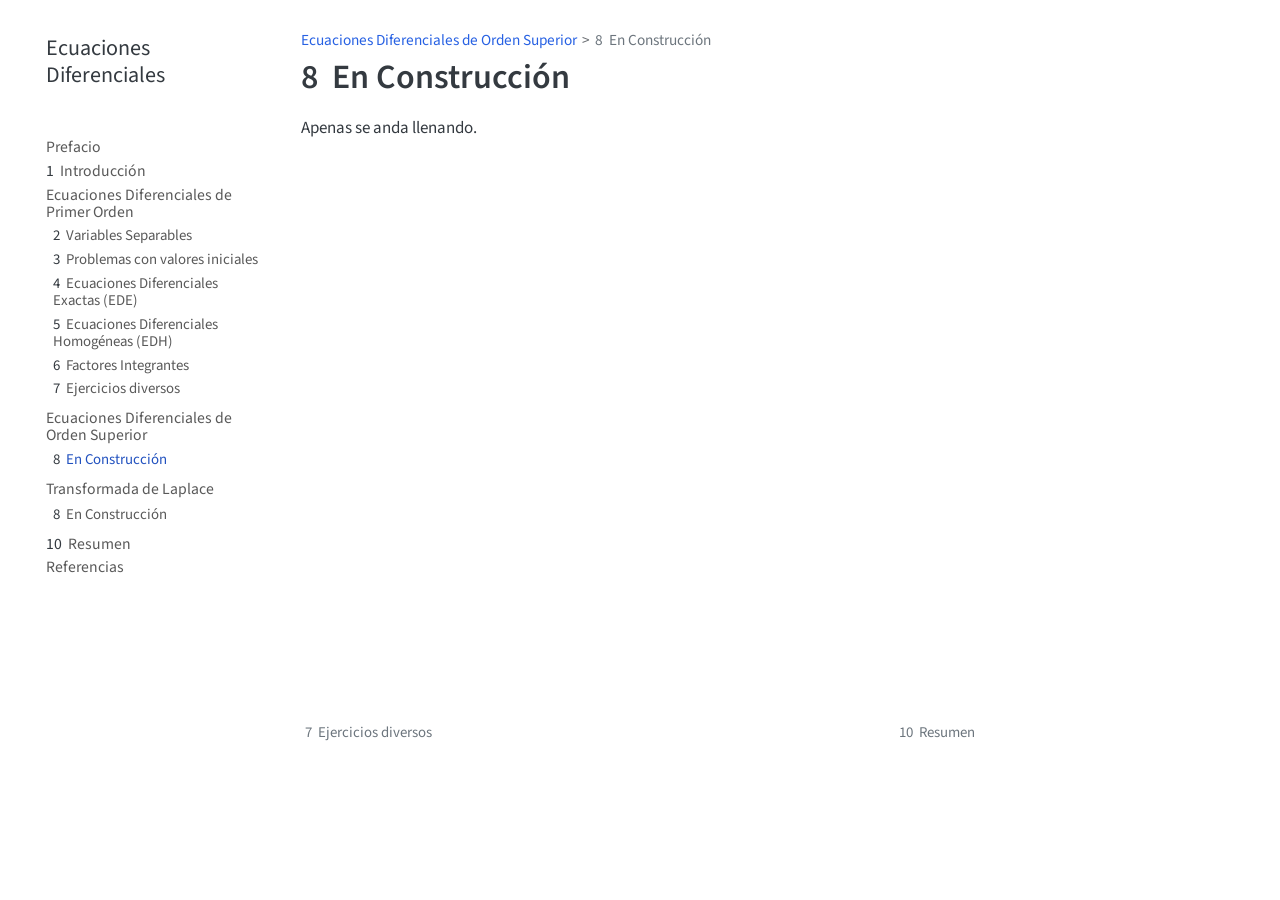
==== _book/avanzando.html @ e417eb8f "Avances del primer capítulo" ====
<!DOCTYPE html>
<html xmlns="http://www.w3.org/1999/xhtml" lang="en" xml:lang="en"><head>

<meta charset="utf-8">
<meta name="generator" content="quarto-1.8.27">

<meta name="viewport" content="width=device-width, initial-scale=1.0, user-scalable=yes">


<title>8&nbsp; En Construcción – Ecuaciones Diferenciales</title>
<style>
code{white-space: pre-wrap;}
span.smallcaps{font-variant: small-caps;}
div.columns{display: flex; gap: min(4vw, 1.5em);}
div.column{flex: auto; overflow-x: auto;}
div.hanging-indent{margin-left: 1.5em; text-indent: -1.5em;}
ul.task-list{list-style: none;}
ul.task-list li input[type="checkbox"] {
  width: 0.8em;
  margin: 0 0.8em 0.2em -1em; /* quarto-specific, see https://github.com/quarto-dev/quarto-cli/issues/4556 */ 
  vertical-align: middle;
}
</style>


<script src="site_libs/quarto-nav/quarto-nav.js"></script>
<script src="site_libs/quarto-nav/headroom.min.js"></script>
<script src="site_libs/clipboard/clipboard.min.js"></script>
<script src="site_libs/quarto-search/autocomplete.umd.js"></script>
<script src="site_libs/quarto-search/fuse.min.js"></script>
<script src="site_libs/quarto-search/quarto-search.js"></script>
<meta name="quarto:offset" content="./">
<link href="./summary.html" rel="next">
<link href="./ejerciciosdiv1.html" rel="prev">
<script src="site_libs/quarto-html/quarto.js" type="module"></script>
<script src="site_libs/quarto-html/tabsets/tabsets.js" type="module"></script>
<script src="site_libs/quarto-html/axe/axe-check.js" type="module"></script>
<script src="site_libs/quarto-html/popper.min.js"></script>
<script src="site_libs/quarto-html/tippy.umd.min.js"></script>
<script src="site_libs/quarto-html/anchor.min.js"></script>
<link href="site_libs/quarto-html/tippy.css" rel="stylesheet">
<link href="site_libs/quarto-html/quarto-syntax-highlighting-ed96de9b727972fe78a7b5d16c58bf87.css" rel="stylesheet" id="quarto-text-highlighting-styles">
<script src="site_libs/bootstrap/bootstrap.min.js"></script>
<link href="site_libs/bootstrap/bootstrap-icons.css" rel="stylesheet">
<link href="site_libs/bootstrap/bootstrap-55fb57a5b9765825f78310ba03dd8352.min.css" rel="stylesheet" append-hash="true" id="quarto-bootstrap" data-mode="light">
<script id="quarto-search-options" type="application/json">{
  "location": "sidebar",
  "copy-button": false,
  "collapse-after": 3,
  "panel-placement": "start",
  "type": "textbox",
  "limit": 50,
  "keyboard-shortcut": [
    "f",
    "/",
    "s"
  ],
  "show-item-context": false,
  "language": {
    "search-no-results-text": "No results",
    "search-matching-documents-text": "matching documents",
    "search-copy-link-title": "Copy link to search",
    "search-hide-matches-text": "Hide additional matches",
    "search-more-match-text": "more match in this document",
    "search-more-matches-text": "more matches in this document",
    "search-clear-button-title": "Clear",
    "search-text-placeholder": "",
    "search-detached-cancel-button-title": "Cancel",
    "search-submit-button-title": "Submit",
    "search-label": "Search"
  }
}</script>


</head>

<body class="nav-sidebar floating quarto-light">

<div id="quarto-search-results"></div>
  <header id="quarto-header" class="headroom fixed-top">
  <nav class="quarto-secondary-nav">
    <div class="container-fluid d-flex">
      <button type="button" class="quarto-btn-toggle btn" data-bs-toggle="collapse" role="button" data-bs-target=".quarto-sidebar-collapse-item" aria-controls="quarto-sidebar" aria-expanded="false" aria-label="Toggle sidebar navigation" onclick="if (window.quartoToggleHeadroom) { window.quartoToggleHeadroom(); }">
        <i class="bi bi-layout-text-sidebar-reverse"></i>
      </button>
        <nav class="quarto-page-breadcrumbs" aria-label="breadcrumb"><ol class="breadcrumb"><li class="breadcrumb-item"><a href="./avanzando.html">Ecuaciones Diferenciales de Orden Superior</a></li><li class="breadcrumb-item"><a href="./avanzando.html"><span class="chapter-number">8</span>&nbsp; <span class="chapter-title">En Construcción</span></a></li></ol></nav>
        <a class="flex-grow-1" role="navigation" data-bs-toggle="collapse" data-bs-target=".quarto-sidebar-collapse-item" aria-controls="quarto-sidebar" aria-expanded="false" aria-label="Toggle sidebar navigation" onclick="if (window.quartoToggleHeadroom) { window.quartoToggleHeadroom(); }">      
        </a>
      <button type="button" class="btn quarto-search-button" aria-label="Search" onclick="window.quartoOpenSearch();">
        <i class="bi bi-search"></i>
      </button>
    </div>
  </nav>
</header>
<!-- content -->
<div id="quarto-content" class="quarto-container page-columns page-rows-contents page-layout-article">
<!-- sidebar -->
  <nav id="quarto-sidebar" class="sidebar collapse collapse-horizontal quarto-sidebar-collapse-item sidebar-navigation floating overflow-auto">
    <div class="pt-lg-2 mt-2 text-left sidebar-header">
    <div class="sidebar-title mb-0 py-0">
      <a href="./">Ecuaciones Diferenciales</a> 
    </div>
      </div>
        <div class="mt-2 flex-shrink-0 align-items-center">
        <div class="sidebar-search">
        <div id="quarto-search" class="" title="Search"></div>
        </div>
        </div>
    <div class="sidebar-menu-container"> 
    <ul class="list-unstyled mt-1">
        <li class="sidebar-item">
  <div class="sidebar-item-container"> 
  <a href="./index.html" class="sidebar-item-text sidebar-link">
 <span class="menu-text">Prefacio</span></a>
  </div>
</li>
        <li class="sidebar-item">
  <div class="sidebar-item-container"> 
  <a href="./intro.html" class="sidebar-item-text sidebar-link">
 <span class="menu-text"><span class="chapter-number">1</span>&nbsp; <span class="chapter-title">Introducción</span></span></a>
  </div>
</li>
        <li class="sidebar-item sidebar-item-section">
      <div class="sidebar-item-container"> 
            <a class="sidebar-item-text sidebar-link text-start" data-bs-toggle="collapse" data-bs-target="#quarto-sidebar-section-1" role="navigation" aria-expanded="true">
 <span class="menu-text">Ecuaciones Diferenciales de Primer Orden</span></a>
          <a class="sidebar-item-toggle text-start" data-bs-toggle="collapse" data-bs-target="#quarto-sidebar-section-1" role="navigation" aria-expanded="true" aria-label="Toggle section">
            <i class="bi bi-chevron-right ms-2"></i>
          </a> 
      </div>
      <ul id="quarto-sidebar-section-1" class="collapse list-unstyled sidebar-section depth1 show">  
          <li class="sidebar-item">
  <div class="sidebar-item-container"> 
  <a href="./separables.html" class="sidebar-item-text sidebar-link">
 <span class="menu-text"><span class="chapter-number">2</span>&nbsp; <span class="chapter-title">Variables Separables</span></span></a>
  </div>
</li>
          <li class="sidebar-item">
  <div class="sidebar-item-container"> 
  <a href="./valiniciales.html" class="sidebar-item-text sidebar-link">
 <span class="menu-text"><span class="chapter-number">3</span>&nbsp; <span class="chapter-title">Problemas con valores iniciales</span></span></a>
  </div>
</li>
          <li class="sidebar-item">
  <div class="sidebar-item-container"> 
  <a href="./exactas.html" class="sidebar-item-text sidebar-link">
 <span class="menu-text"><span class="chapter-number">4</span>&nbsp; <span class="chapter-title">Ecuaciones Diferenciales Exactas (EDE)</span></span></a>
  </div>
</li>
          <li class="sidebar-item">
  <div class="sidebar-item-container"> 
  <a href="./homogeneas.html" class="sidebar-item-text sidebar-link">
 <span class="menu-text"><span class="chapter-number">5</span>&nbsp; <span class="chapter-title">Ecuaciones Diferenciales Homogéneas (EDH)</span></span></a>
  </div>
</li>
          <li class="sidebar-item">
  <div class="sidebar-item-container"> 
  <a href="./factint.html" class="sidebar-item-text sidebar-link">
 <span class="menu-text"><span class="chapter-number">6</span>&nbsp; <span class="chapter-title">Factores Integrantes</span></span></a>
  </div>
</li>
          <li class="sidebar-item">
  <div class="sidebar-item-container"> 
  <a href="./ejerciciosdiv1.html" class="sidebar-item-text sidebar-link">
 <span class="menu-text"><span class="chapter-number">7</span>&nbsp; <span class="chapter-title">Ejercicios diversos</span></span></a>
  </div>
</li>
      </ul>
  </li>
        <li class="sidebar-item sidebar-item-section">
      <div class="sidebar-item-container"> 
            <a class="sidebar-item-text sidebar-link text-start" data-bs-toggle="collapse" data-bs-target="#quarto-sidebar-section-2" role="navigation" aria-expanded="true">
 <span class="menu-text">Ecuaciones Diferenciales de Orden Superior</span></a>
          <a class="sidebar-item-toggle text-start" data-bs-toggle="collapse" data-bs-target="#quarto-sidebar-section-2" role="navigation" aria-expanded="true" aria-label="Toggle section">
            <i class="bi bi-chevron-right ms-2"></i>
          </a> 
      </div>
      <ul id="quarto-sidebar-section-2" class="collapse list-unstyled sidebar-section depth1 show">  
          <li class="sidebar-item">
  <div class="sidebar-item-container"> 
  <a href="./avanzando.html" class="sidebar-item-text sidebar-link active">
 <span class="menu-text"><span class="chapter-number">8</span>&nbsp; <span class="chapter-title">En Construcción</span></span></a>
  </div>
</li>
      </ul>
  </li>
        <li class="sidebar-item sidebar-item-section">
      <div class="sidebar-item-container"> 
            <a class="sidebar-item-text sidebar-link text-start" data-bs-toggle="collapse" data-bs-target="#quarto-sidebar-section-3" role="navigation" aria-expanded="true">
 <span class="menu-text">Transformada de Laplace</span></a>
          <a class="sidebar-item-toggle text-start" data-bs-toggle="collapse" data-bs-target="#quarto-sidebar-section-3" role="navigation" aria-expanded="true" aria-label="Toggle section">
            <i class="bi bi-chevron-right ms-2"></i>
          </a> 
      </div>
      <ul id="quarto-sidebar-section-3" class="collapse list-unstyled sidebar-section depth1 show">  
          <li class="sidebar-item">
  <div class="sidebar-item-container"> 
  <a href="./avanzando.html" class="sidebar-item-text sidebar-link">
 <span class="menu-text"><span class="chapter-number">8</span>&nbsp; <span class="chapter-title">En Construcción</span></span></a>
  </div>
</li>
      </ul>
  </li>
        <li class="sidebar-item">
  <div class="sidebar-item-container"> 
  <a href="./summary.html" class="sidebar-item-text sidebar-link">
 <span class="menu-text"><span class="chapter-number">10</span>&nbsp; <span class="chapter-title">Resumen</span></span></a>
  </div>
</li>
        <li class="sidebar-item">
  <div class="sidebar-item-container"> 
  <a href="./references.html" class="sidebar-item-text sidebar-link">
 <span class="menu-text">Referencias</span></a>
  </div>
</li>
    </ul>
    </div>
</nav>
<div id="quarto-sidebar-glass" class="quarto-sidebar-collapse-item" data-bs-toggle="collapse" data-bs-target=".quarto-sidebar-collapse-item"></div>
<!-- margin-sidebar -->
    <div id="quarto-margin-sidebar" class="sidebar margin-sidebar zindex-bottom">
        
    </div>
<!-- main -->
<main class="content" id="quarto-document-content">

<header id="title-block-header" class="quarto-title-block default"><nav class="quarto-page-breadcrumbs quarto-title-breadcrumbs d-none d-lg-block" aria-label="breadcrumb"><ol class="breadcrumb"><li class="breadcrumb-item"><a href="./avanzando.html">Ecuaciones Diferenciales de Orden Superior</a></li><li class="breadcrumb-item"><a href="./avanzando.html"><span class="chapter-number">8</span>&nbsp; <span class="chapter-title">En Construcción</span></a></li></ol></nav>
<div class="quarto-title">
<h1 class="title"><span class="chapter-number">8</span>&nbsp; <span class="chapter-title">En Construcción</span></h1>
</div>



<div class="quarto-title-meta">

    
  
    
  </div>
  


</header>


<p>Apenas se anda llenando.</p>



</main> <!-- /main -->
<script id="quarto-html-after-body" type="application/javascript">
  window.document.addEventListener("DOMContentLoaded", function (event) {
    const icon = "";
    const anchorJS = new window.AnchorJS();
    anchorJS.options = {
      placement: 'right',
      icon: icon
    };
    anchorJS.add('.anchored');
    const isCodeAnnotation = (el) => {
      for (const clz of el.classList) {
        if (clz.startsWith('code-annotation-')) {                     
          return true;
        }
      }
      return false;
    }
    const onCopySuccess = function(e) {
      // button target
      const button = e.trigger;
      // don't keep focus
      button.blur();
      // flash "checked"
      button.classList.add('code-copy-button-checked');
      var currentTitle = button.getAttribute("title");
      button.setAttribute("title", "Copied!");
      let tooltip;
      if (window.bootstrap) {
        button.setAttribute("data-bs-toggle", "tooltip");
        button.setAttribute("data-bs-placement", "left");
        button.setAttribute("data-bs-title", "Copied!");
        tooltip = new bootstrap.Tooltip(button, 
          { trigger: "manual", 
            customClass: "code-copy-button-tooltip",
            offset: [0, -8]});
        tooltip.show();    
      }
      setTimeout(function() {
        if (tooltip) {
          tooltip.hide();
          button.removeAttribute("data-bs-title");
          button.removeAttribute("data-bs-toggle");
          button.removeAttribute("data-bs-placement");
        }
        button.setAttribute("title", currentTitle);
        button.classList.remove('code-copy-button-checked');
      }, 1000);
      // clear code selection
      e.clearSelection();
    }
    const getTextToCopy = function(trigger) {
      const outerScaffold = trigger.parentElement.cloneNode(true);
      const codeEl = outerScaffold.querySelector('code');
      for (const childEl of codeEl.children) {
        if (isCodeAnnotation(childEl)) {
          childEl.remove();
        }
      }
      return codeEl.innerText;
    }
    const clipboard = new window.ClipboardJS('.code-copy-button:not([data-in-quarto-modal])', {
      text: getTextToCopy
    });
    clipboard.on('success', onCopySuccess);
    if (window.document.getElementById('quarto-embedded-source-code-modal')) {
      const clipboardModal = new window.ClipboardJS('.code-copy-button[data-in-quarto-modal]', {
        text: getTextToCopy,
        container: window.document.getElementById('quarto-embedded-source-code-modal')
      });
      clipboardModal.on('success', onCopySuccess);
    }
      var localhostRegex = new RegExp(/^(?:http|https):\/\/localhost\:?[0-9]*\//);
      var mailtoRegex = new RegExp(/^mailto:/);
        var filterRegex = new RegExp('/' + window.location.host + '/');
      var isInternal = (href) => {
          return filterRegex.test(href) || localhostRegex.test(href) || mailtoRegex.test(href);
      }
      // Inspect non-navigation links and adorn them if external
     var links = window.document.querySelectorAll('a[href]:not(.nav-link):not(.navbar-brand):not(.toc-action):not(.sidebar-link):not(.sidebar-item-toggle):not(.pagination-link):not(.no-external):not([aria-hidden]):not(.dropdown-item):not(.quarto-navigation-tool):not(.about-link)');
      for (var i=0; i<links.length; i++) {
        const link = links[i];
        if (!isInternal(link.href)) {
          // undo the damage that might have been done by quarto-nav.js in the case of
          // links that we want to consider external
          if (link.dataset.originalHref !== undefined) {
            link.href = link.dataset.originalHref;
          }
        }
      }
    function tippyHover(el, contentFn, onTriggerFn, onUntriggerFn) {
      const config = {
        allowHTML: true,
        maxWidth: 500,
        delay: 100,
        arrow: false,
        appendTo: function(el) {
            return el.parentElement;
        },
        interactive: true,
        interactiveBorder: 10,
        theme: 'quarto',
        placement: 'bottom-start',
      };
      if (contentFn) {
        config.content = contentFn;
      }
      if (onTriggerFn) {
        config.onTrigger = onTriggerFn;
      }
      if (onUntriggerFn) {
        config.onUntrigger = onUntriggerFn;
      }
      window.tippy(el, config); 
    }
    const noterefs = window.document.querySelectorAll('a[role="doc-noteref"]');
    for (var i=0; i<noterefs.length; i++) {
      const ref = noterefs[i];
      tippyHover(ref, function() {
        // use id or data attribute instead here
        let href = ref.getAttribute('data-footnote-href') || ref.getAttribute('href');
        try { href = new URL(href).hash; } catch {}
        const id = href.replace(/^#\/?/, "");
        const note = window.document.getElementById(id);
        if (note) {
          return note.innerHTML;
        } else {
          return "";
        }
      });
    }
    const xrefs = window.document.querySelectorAll('a.quarto-xref');
    const processXRef = (id, note) => {
      // Strip column container classes
      const stripColumnClz = (el) => {
        el.classList.remove("page-full", "page-columns");
        if (el.children) {
          for (const child of el.children) {
            stripColumnClz(child);
          }
        }
      }
      stripColumnClz(note)
      if (id === null || id.startsWith('sec-')) {
        // Special case sections, only their first couple elements
        const container = document.createElement("div");
        if (note.children && note.children.length > 2) {
          container.appendChild(note.children[0].cloneNode(true));
          for (let i = 1; i < note.children.length; i++) {
            const child = note.children[i];
            if (child.tagName === "P" && child.innerText === "") {
              continue;
            } else {
              container.appendChild(child.cloneNode(true));
              break;
            }
          }
          if (window.Quarto?.typesetMath) {
            window.Quarto.typesetMath(container);
          }
          return container.innerHTML
        } else {
          if (window.Quarto?.typesetMath) {
            window.Quarto.typesetMath(note);
          }
          return note.innerHTML;
        }
      } else {
        // Remove any anchor links if they are present
        const anchorLink = note.querySelector('a.anchorjs-link');
        if (anchorLink) {
          anchorLink.remove();
        }
        if (window.Quarto?.typesetMath) {
          window.Quarto.typesetMath(note);
        }
        if (note.classList.contains("callout")) {
          return note.outerHTML;
        } else {
          return note.innerHTML;
        }
      }
    }
    for (var i=0; i<xrefs.length; i++) {
      const xref = xrefs[i];
      tippyHover(xref, undefined, function(instance) {
        instance.disable();
        let url = xref.getAttribute('href');
        let hash = undefined; 
        if (url.startsWith('#')) {
          hash = url;
        } else {
          try { hash = new URL(url).hash; } catch {}
        }
        if (hash) {
          const id = hash.replace(/^#\/?/, "");
          const note = window.document.getElementById(id);
          if (note !== null) {
            try {
              const html = processXRef(id, note.cloneNode(true));
              instance.setContent(html);
            } finally {
              instance.enable();
              instance.show();
            }
          } else {
            // See if we can fetch this
            fetch(url.split('#')[0])
            .then(res => res.text())
            .then(html => {
              const parser = new DOMParser();
              const htmlDoc = parser.parseFromString(html, "text/html");
              const note = htmlDoc.getElementById(id);
              if (note !== null) {
                const html = processXRef(id, note);
                instance.setContent(html);
              } 
            }).finally(() => {
              instance.enable();
              instance.show();
            });
          }
        } else {
          // See if we can fetch a full url (with no hash to target)
          // This is a special case and we should probably do some content thinning / targeting
          fetch(url)
          .then(res => res.text())
          .then(html => {
            const parser = new DOMParser();
            const htmlDoc = parser.parseFromString(html, "text/html");
            const note = htmlDoc.querySelector('main.content');
            if (note !== null) {
              // This should only happen for chapter cross references
              // (since there is no id in the URL)
              // remove the first header
              if (note.children.length > 0 && note.children[0].tagName === "HEADER") {
                note.children[0].remove();
              }
              const html = processXRef(null, note);
              instance.setContent(html);
            } 
          }).finally(() => {
            instance.enable();
            instance.show();
          });
        }
      }, function(instance) {
      });
    }
        let selectedAnnoteEl;
        const selectorForAnnotation = ( cell, annotation) => {
          let cellAttr = 'data-code-cell="' + cell + '"';
          let lineAttr = 'data-code-annotation="' +  annotation + '"';
          const selector = 'span[' + cellAttr + '][' + lineAttr + ']';
          return selector;
        }
        const selectCodeLines = (annoteEl) => {
          const doc = window.document;
          const targetCell = annoteEl.getAttribute("data-target-cell");
          const targetAnnotation = annoteEl.getAttribute("data-target-annotation");
          const annoteSpan = window.document.querySelector(selectorForAnnotation(targetCell, targetAnnotation));
          const lines = annoteSpan.getAttribute("data-code-lines").split(",");
          const lineIds = lines.map((line) => {
            return targetCell + "-" + line;
          })
          let top = null;
          let height = null;
          let parent = null;
          if (lineIds.length > 0) {
              //compute the position of the single el (top and bottom and make a div)
              const el = window.document.getElementById(lineIds[0]);
              top = el.offsetTop;
              height = el.offsetHeight;
              parent = el.parentElement.parentElement;
            if (lineIds.length > 1) {
              const lastEl = window.document.getElementById(lineIds[lineIds.length - 1]);
              const bottom = lastEl.offsetTop + lastEl.offsetHeight;
              height = bottom - top;
            }
            if (top !== null && height !== null && parent !== null) {
              // cook up a div (if necessary) and position it 
              let div = window.document.getElementById("code-annotation-line-highlight");
              if (div === null) {
                div = window.document.createElement("div");
                div.setAttribute("id", "code-annotation-line-highlight");
                div.style.position = 'absolute';
                parent.appendChild(div);
              }
              div.style.top = top - 2 + "px";
              div.style.height = height + 4 + "px";
              div.style.left = 0;
              let gutterDiv = window.document.getElementById("code-annotation-line-highlight-gutter");
              if (gutterDiv === null) {
                gutterDiv = window.document.createElement("div");
                gutterDiv.setAttribute("id", "code-annotation-line-highlight-gutter");
                gutterDiv.style.position = 'absolute';
                const codeCell = window.document.getElementById(targetCell);
                const gutter = codeCell.querySelector('.code-annotation-gutter');
                gutter.appendChild(gutterDiv);
              }
              gutterDiv.style.top = top - 2 + "px";
              gutterDiv.style.height = height + 4 + "px";
            }
            selectedAnnoteEl = annoteEl;
          }
        };
        const unselectCodeLines = () => {
          const elementsIds = ["code-annotation-line-highlight", "code-annotation-line-highlight-gutter"];
          elementsIds.forEach((elId) => {
            const div = window.document.getElementById(elId);
            if (div) {
              div.remove();
            }
          });
          selectedAnnoteEl = undefined;
        };
          // Handle positioning of the toggle
      window.addEventListener(
        "resize",
        throttle(() => {
          elRect = undefined;
          if (selectedAnnoteEl) {
            selectCodeLines(selectedAnnoteEl);
          }
        }, 10)
      );
      function throttle(fn, ms) {
      let throttle = false;
      let timer;
        return (...args) => {
          if(!throttle) { // first call gets through
              fn.apply(this, args);
              throttle = true;
          } else { // all the others get throttled
              if(timer) clearTimeout(timer); // cancel #2
              timer = setTimeout(() => {
                fn.apply(this, args);
                timer = throttle = false;
              }, ms);
          }
        };
      }
        // Attach click handler to the DT
        const annoteDls = window.document.querySelectorAll('dt[data-target-cell]');
        for (const annoteDlNode of annoteDls) {
          annoteDlNode.addEventListener('click', (event) => {
            const clickedEl = event.target;
            if (clickedEl !== selectedAnnoteEl) {
              unselectCodeLines();
              const activeEl = window.document.querySelector('dt[data-target-cell].code-annotation-active');
              if (activeEl) {
                activeEl.classList.remove('code-annotation-active');
              }
              selectCodeLines(clickedEl);
              clickedEl.classList.add('code-annotation-active');
            } else {
              // Unselect the line
              unselectCodeLines();
              clickedEl.classList.remove('code-annotation-active');
            }
          });
        }
    const findCites = (el) => {
      const parentEl = el.parentElement;
      if (parentEl) {
        const cites = parentEl.dataset.cites;
        if (cites) {
          return {
            el,
            cites: cites.split(' ')
          };
        } else {
          return findCites(el.parentElement)
        }
      } else {
        return undefined;
      }
    };
    var bibliorefs = window.document.querySelectorAll('a[role="doc-biblioref"]');
    for (var i=0; i<bibliorefs.length; i++) {
      const ref = bibliorefs[i];
      const citeInfo = findCites(ref);
      if (citeInfo) {
        tippyHover(citeInfo.el, function() {
          var popup = window.document.createElement('div');
          citeInfo.cites.forEach(function(cite) {
            var citeDiv = window.document.createElement('div');
            citeDiv.classList.add('hanging-indent');
            citeDiv.classList.add('csl-entry');
            var biblioDiv = window.document.getElementById('ref-' + cite);
            if (biblioDiv) {
              citeDiv.innerHTML = biblioDiv.innerHTML;
            }
            popup.appendChild(citeDiv);
          });
          return popup.innerHTML;
        });
      }
    }
  });
  </script>
<nav class="page-navigation">
  <div class="nav-page nav-page-previous">
      <a href="./ejerciciosdiv1.html" class="pagination-link" aria-label="Ejercicios diversos">
        <i class="bi bi-arrow-left-short"></i> <span class="nav-page-text"><span class="chapter-number">7</span>&nbsp; <span class="chapter-title">Ejercicios diversos</span></span>
      </a>          
  </div>
  <div class="nav-page nav-page-next">
      <a href="./summary.html" class="pagination-link" aria-label="Resumen">
        <span class="nav-page-text"><span class="chapter-number">10</span>&nbsp; <span class="chapter-title">Resumen</span></span> <i class="bi bi-arrow-right-short"></i>
      </a>
  </div>
</nav>
</div> <!-- /content -->




</body></html>
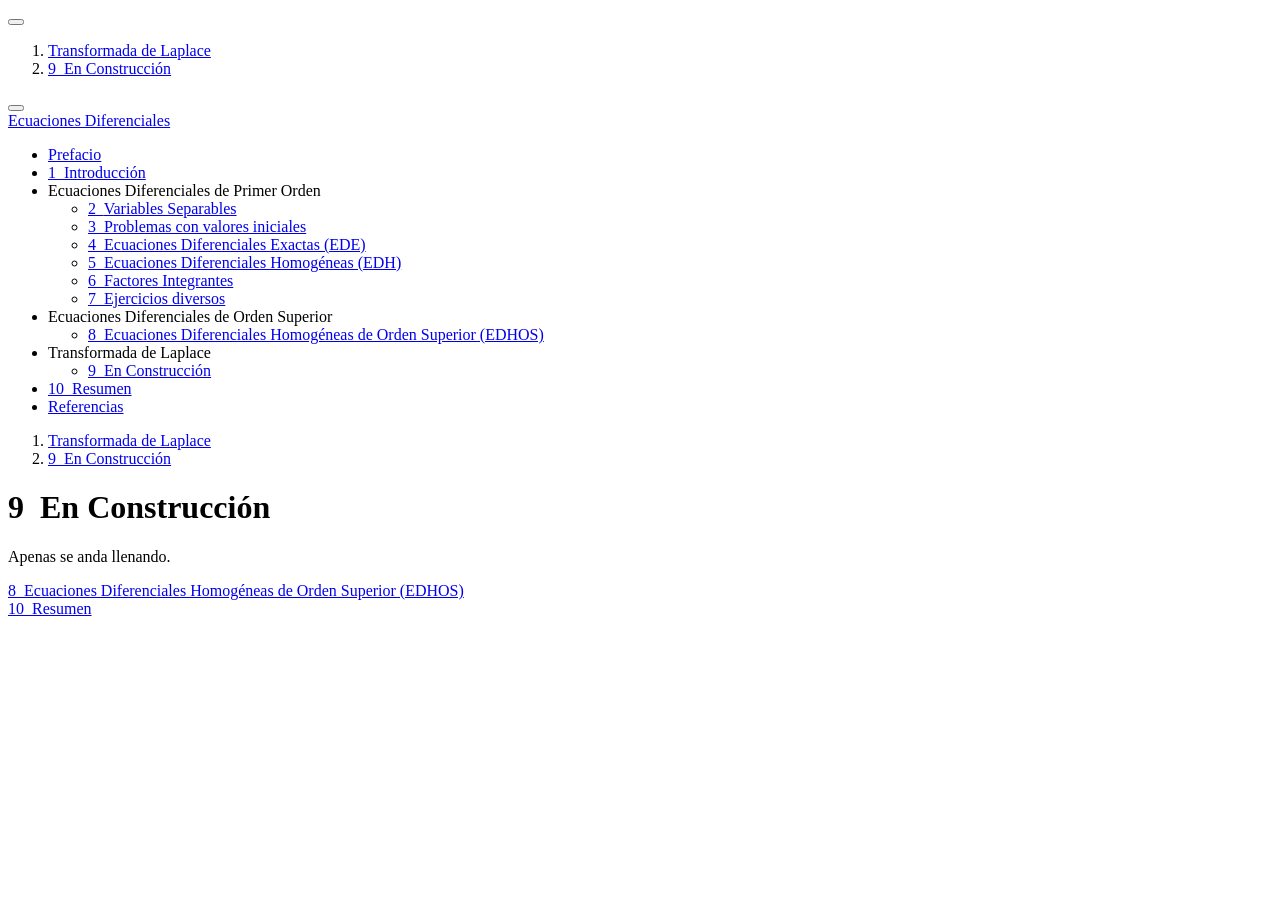
==== commit 4d33bd86: "Parte II comenzada" ====
--- a/_book/avanzando.html
+++ b/_book/avanzando.html
@@ -7,7 +7,7 @@
 <meta name="viewport" content="width=device-width, initial-scale=1.0, user-scalable=yes">
 
 
-<title>8&nbsp; En Construcción – Ecuaciones Diferenciales</title>
+<title>9&nbsp; En Construcción – Ecuaciones Diferenciales</title>
 <style>
 code{white-space: pre-wrap;}
 span.smallcaps{font-variant: small-caps;}
@@ -31,7 +31,7 @@
 <script src="site_libs/quarto-search/quarto-search.js"></script>
 <meta name="quarto:offset" content="./">
 <link href="./summary.html" rel="next">
-<link href="./ejerciciosdiv1.html" rel="prev">
+<link href="./homogeneasSuperiores.html" rel="prev">
 <script src="site_libs/quarto-html/quarto.js" type="module"></script>
 <script src="site_libs/quarto-html/tabsets/tabsets.js" type="module"></script>
 <script src="site_libs/quarto-html/axe/axe-check.js" type="module"></script>
@@ -42,7 +42,7 @@
 <link href="site_libs/quarto-html/quarto-syntax-highlighting-ed96de9b727972fe78a7b5d16c58bf87.css" rel="stylesheet" id="quarto-text-highlighting-styles">
 <script src="site_libs/bootstrap/bootstrap.min.js"></script>
 <link href="site_libs/bootstrap/bootstrap-icons.css" rel="stylesheet">
-<link href="site_libs/bootstrap/bootstrap-55fb57a5b9765825f78310ba03dd8352.min.css" rel="stylesheet" append-hash="true" id="quarto-bootstrap" data-mode="light">
+<link href="site_libs/bootstrap/bootstrap-70a47bd5681a7291082a5b9f83d58762.min.css" rel="stylesheet" append-hash="true" id="quarto-bootstrap" data-mode="light">
 <script id="quarto-search-options" type="application/json">{
   "location": "sidebar",
   "copy-button": false,
@@ -83,7 +83,7 @@
       <button type="button" class="quarto-btn-toggle btn" data-bs-toggle="collapse" role="button" data-bs-target=".quarto-sidebar-collapse-item" aria-controls="quarto-sidebar" aria-expanded="false" aria-label="Toggle sidebar navigation" onclick="if (window.quartoToggleHeadroom) { window.quartoToggleHeadroom(); }">
         <i class="bi bi-layout-text-sidebar-reverse"></i>
       </button>
-        <nav class="quarto-page-breadcrumbs" aria-label="breadcrumb"><ol class="breadcrumb"><li class="breadcrumb-item"><a href="./avanzando.html">Ecuaciones Diferenciales de Orden Superior</a></li><li class="breadcrumb-item"><a href="./avanzando.html"><span class="chapter-number">8</span>&nbsp; <span class="chapter-title">En Construcción</span></a></li></ol></nav>
+        <nav class="quarto-page-breadcrumbs" aria-label="breadcrumb"><ol class="breadcrumb"><li class="breadcrumb-item"><a href="./avanzando.html">Transformada de Laplace</a></li><li class="breadcrumb-item"><a href="./avanzando.html"><span class="chapter-number">9</span>&nbsp; <span class="chapter-title">En Construcción</span></a></li></ol></nav>
         <a class="flex-grow-1" role="navigation" data-bs-toggle="collapse" data-bs-target=".quarto-sidebar-collapse-item" aria-controls="quarto-sidebar" aria-expanded="false" aria-label="Toggle sidebar navigation" onclick="if (window.quartoToggleHeadroom) { window.quartoToggleHeadroom(); }">      
         </a>
       <button type="button" class="btn quarto-search-button" aria-label="Search" onclick="window.quartoOpenSearch();">
@@ -178,8 +178,8 @@
       <ul id="quarto-sidebar-section-2" class="collapse list-unstyled sidebar-section depth1 show">  
           <li class="sidebar-item">
   <div class="sidebar-item-container"> 
-  <a href="./avanzando.html" class="sidebar-item-text sidebar-link active">
- <span class="menu-text"><span class="chapter-number">8</span>&nbsp; <span class="chapter-title">En Construcción</span></span></a>
+  <a href="./homogeneasSuperiores.html" class="sidebar-item-text sidebar-link">
+ <span class="menu-text"><span class="chapter-number">8</span>&nbsp; <span class="chapter-title">Ecuaciones Diferenciales Homogéneas de Orden Superior (EDHOS)</span></span></a>
   </div>
 </li>
       </ul>
@@ -195,8 +195,8 @@
       <ul id="quarto-sidebar-section-3" class="collapse list-unstyled sidebar-section depth1 show">  
           <li class="sidebar-item">
   <div class="sidebar-item-container"> 
-  <a href="./avanzando.html" class="sidebar-item-text sidebar-link">
- <span class="menu-text"><span class="chapter-number">8</span>&nbsp; <span class="chapter-title">En Construcción</span></span></a>
+  <a href="./avanzando.html" class="sidebar-item-text sidebar-link active">
+ <span class="menu-text"><span class="chapter-number">9</span>&nbsp; <span class="chapter-title">En Construcción</span></span></a>
   </div>
 </li>
       </ul>
@@ -224,9 +224,9 @@
 <!-- main -->
 <main class="content" id="quarto-document-content">
 
-<header id="title-block-header" class="quarto-title-block default"><nav class="quarto-page-breadcrumbs quarto-title-breadcrumbs d-none d-lg-block" aria-label="breadcrumb"><ol class="breadcrumb"><li class="breadcrumb-item"><a href="./avanzando.html">Ecuaciones Diferenciales de Orden Superior</a></li><li class="breadcrumb-item"><a href="./avanzando.html"><span class="chapter-number">8</span>&nbsp; <span class="chapter-title">En Construcción</span></a></li></ol></nav>
+<header id="title-block-header" class="quarto-title-block default"><nav class="quarto-page-breadcrumbs quarto-title-breadcrumbs d-none d-lg-block" aria-label="breadcrumb"><ol class="breadcrumb"><li class="breadcrumb-item"><a href="./avanzando.html">Transformada de Laplace</a></li><li class="breadcrumb-item"><a href="./avanzando.html"><span class="chapter-number">9</span>&nbsp; <span class="chapter-title">En Construcción</span></a></li></ol></nav>
 <div class="quarto-title">
-<h1 class="title"><span class="chapter-number">8</span>&nbsp; <span class="chapter-title">En Construcción</span></h1>
+<h1 class="title"><span class="chapter-number">9</span>&nbsp; <span class="chapter-title">En Construcción</span></h1>
 </div>
 
 
@@ -650,8 +650,8 @@
   </script>
 <nav class="page-navigation">
   <div class="nav-page nav-page-previous">
-      <a href="./ejerciciosdiv1.html" class="pagination-link" aria-label="Ejercicios diversos">
-        <i class="bi bi-arrow-left-short"></i> <span class="nav-page-text"><span class="chapter-number">7</span>&nbsp; <span class="chapter-title">Ejercicios diversos</span></span>
+      <a href="./homogeneasSuperiores.html" class="pagination-link" aria-label="Ecuaciones Diferenciales Homogéneas de Orden Superior (EDHOS)">
+        <i class="bi bi-arrow-left-short"></i> <span class="nav-page-text"><span class="chapter-number">8</span>&nbsp; <span class="chapter-title">Ecuaciones Diferenciales Homogéneas de Orden Superior (EDHOS)</span></span>
       </a>          
   </div>
   <div class="nav-page nav-page-next">
